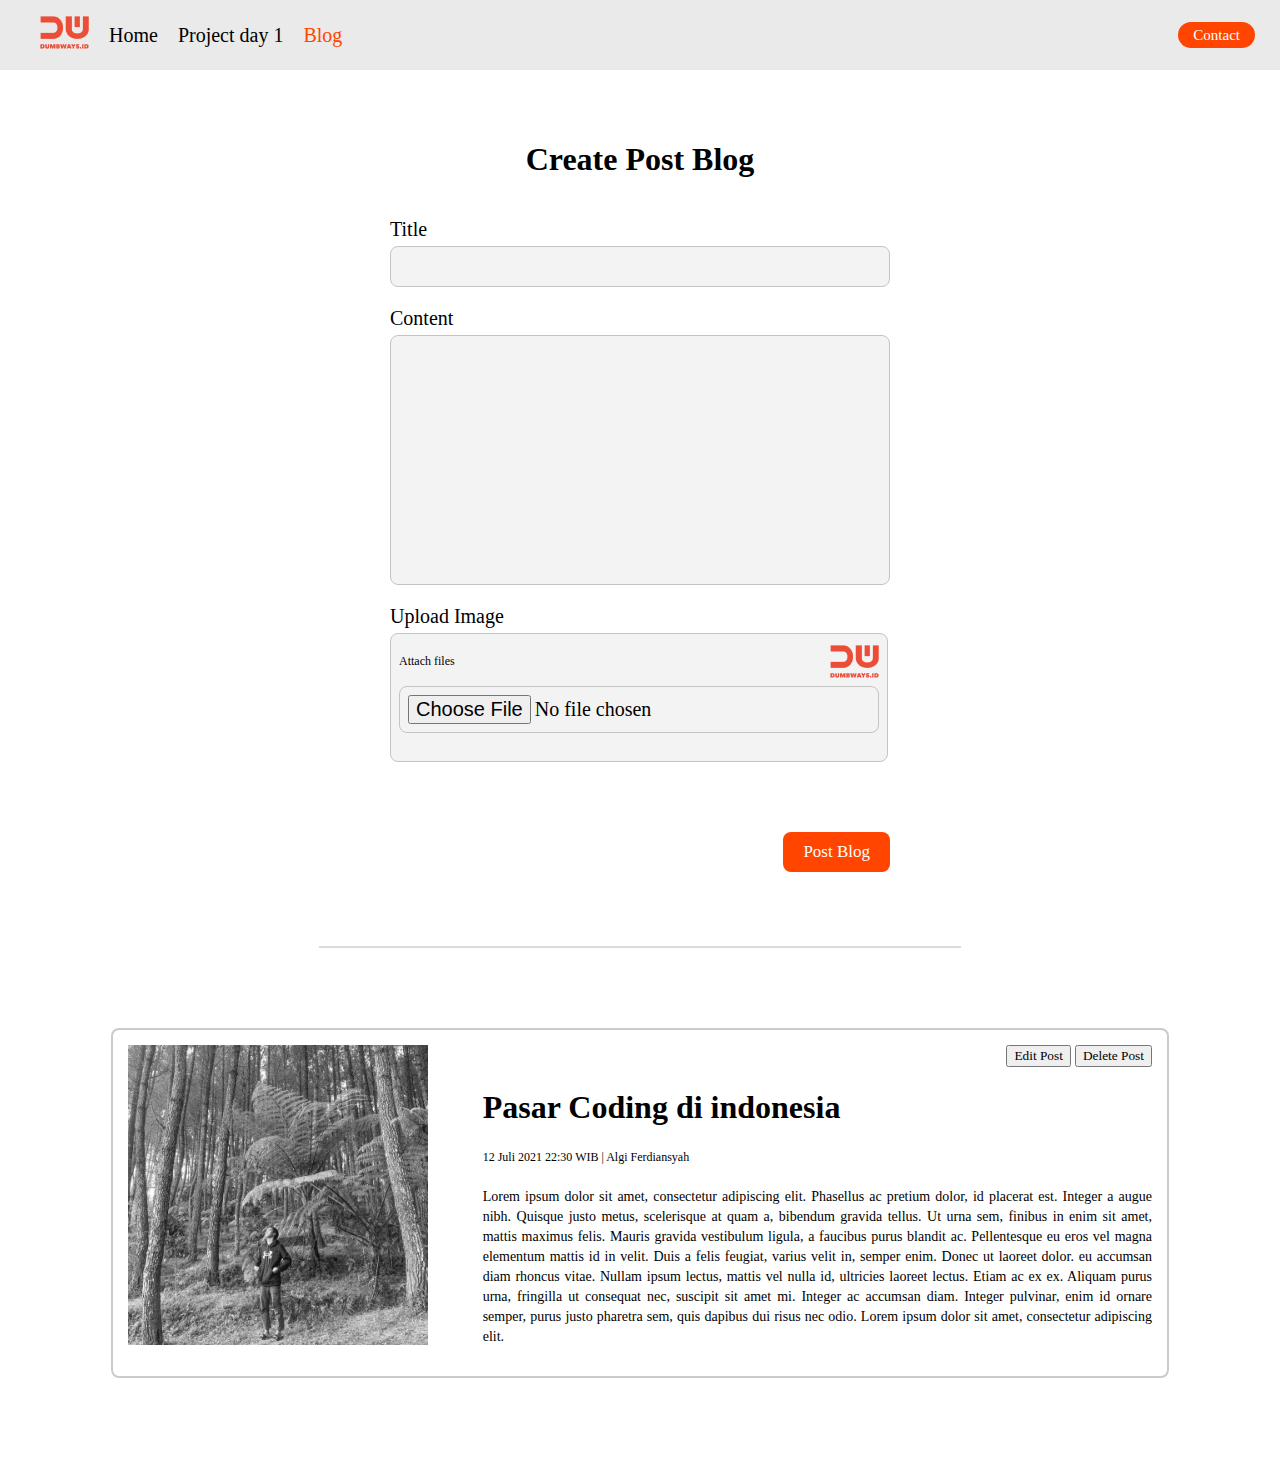
==== blog.html @ cc8b9256 "Materi day 3 - Membuat blog" ====
<html>
    <head>
        <title>Blog</title>
        <link rel="stylesheet" href="css/style.css" />
        <link rel="stylesheet" href="blog.css" />
    </head>
    <body>
        <nav>
            <div class="nav-left">
                <ul>
                    <li>
                        <img src="assets/images/logo.png" alt="dumbways_logo" />
                    </li>
                    <li>
                        <a href="index.html">Home</a>
                    </li>
                    <li>
                        <a href="indexd1.html">Project day 1</a>
                    </li>
                    <li>
                        <a class="active" href="blog.html">Blog</a>
                    </li>
                </ul>
            </div>
            <div class="nav-right">
                <a href="contact.html">Contact</a>
            </div>
        </nav>

        <div class="blog">
            <div>
            <div class="blog-form">
                <div class="blog-container">
                    <form onsubmit="addBlog(event)">
                        <h1>Create Post Blog</h1>
                        <div>
                            <label for="input-blog-title">Title</label>
                            <input type="text" id="input-blog-title"/>
                        </div>
                        <div>
                            <label for="input-blog-content">Content</label>
                            <textarea id="input-blog-content"></textarea>
                        </div>
                        <div>
                            <label>Upload Image</label>
                            <div class="input-blog-image-group">
                                <label for="input-blog-image">
                                    <p>Attach files</p>
                                    <img src="assets/images/logo.png" alt="file"/>
                                </label>
                                <input type="file" id="input-blog-image" />
                            </div>
                        </div>
                        <div class="button-group">
                            <button>Post Blog</button>
                        </div>
                    </form>
                </div>
            </div>

            <hr class="line"/>

            <div class="blog-list">
                <div class="blog-list-item">
                    <div class="blog-image">
                        <img src="assets/images/image.JPG" alt="blog-image"/>
                    </div>
                    <div class="blog-content">
                        <div class="btn-group">
                            <button class="btn-edit">Edit Post</button>
                            <button class="btn-delete">Delete Post</button>
                        </div>
                        <h1><a href="blog-detail.html" target="_blank"
                            >Pasar Coding di indonesia</a>
                        </h1>
                        <div class="detail-blog-content">12 Juli 2021 22:30 WIB | Algi Ferdiansyah</div>
                        <p style="text-align: justify; font-family: 'IM Fell DW Pica', serif;" ;> Lorem ipsum dolor sit
                            amet, consectetur adipiscing elit. Phasellus ac pretium dolor, id placerat est. Integer a augue
                            nibh. Quisque justo metus, scelerisque at quam a, bibendum gravida tellus. Ut urna sem, finibus
                            in enim sit amet, mattis maximus felis. Mauris gravida vestibulum ligula, a faucibus purus
                            blandit ac. Pellentesque eu eros vel magna elementum mattis id in velit. Duis a felis feugiat,
                            varius velit in, semper enim. Donec ut laoreet dolor. eu accumsan diam rhoncus vitae. Nullam
                            ipsum lectus, mattis vel nulla id, ultricies laoreet lectus. Etiam ac ex ex. Aliquam purus urna,
                            fringilla ut consequat nec, suscipit sit amet mi. Integer ac accumsan diam. Integer pulvinar,
                            enim id ornare semper, purus justo pharetra sem, quis dapibus dui risus nec odio. Lorem ipsum
                            dolor sit amet, consectetur adipiscing elit.
                        </p>
                    </div>
                </div>
            </div>
        </div>

        <script src="blog.js"></script>
    </body>
</html>
---- css/style.css ----
@import url('https://fonts.googleapis.com/css2?family=IM+Fell+DW+Pica&family=IM+Fell+Double+Pica:ital@1&family=Poppins:wght@200&family=Raleway:wght@200&display=swap');

* {
    text-decoration: none;
    font-family: 'IM Fell DW Pica', serif;
    color: black;
}

body {
    margin: 0;
    padding: 0;
}

nav {
    background-color: #ebeaea;
    display: flex;
    align-items: center;
}

nav ul {
    display: flex;
    list-style-type: none;
    align-items: center;
}

nav ul li {
    margin-right: 20px;
    font-size: 20px;
}

nav ul li a {
    color: black;
}

nav ul li .active {
    color: orangered;

}

.nav-left {
    flex: 50%;
    /* mengatur lebarnya */
}

.nav-right {
    flex: 50%;
     /* mengatur lebarnya */
    text-align: end;
    margin-right: 25px;
    font-size: 15px;
}

.nav-right a {
background-color: orangered;
padding: 5px 15px;
color: white;
border-radius: 15px;
}

.container {
    display: flex;
    justify-content: center;
    height: 90vh;
    align-items: center;
}

section {
    display: flex;
    width: 80%;
}

.left {
    flex: 30%;
}

.right {
    flex: 70%;
    margin-left: 50px;
}

.skill {
    display: flex;
    margin-top: 30px;
}

.social-media i {
    margin-right: 10px;
    font-size: 25px;
}

.social-mediad1 i {
    
    margin-right: 10px;
    font-size: 25px;
}
---- blog.css ----
.blog-form {
    padding: 50px 0;
    display: flex;
    justify-content: center;

}

.blog-form .blog-container {
    width: 500px;
}

.blog-form .blog-container h1 {
    text-align: center;
    margin-bottom: 40px;
}

.blog-form form label {
    font-size: 20px;
    font-weight: 400;
}

.blog-form form input, textarea {
    width: 100%;
    font-size: 20px;
    font-weight: 400;
    padding: 8px;
    margin-top: 5px;
    margin-bottom: 20px;
    border-radius: 8px;
    background: #f4f3f3;
    border: 1px solid #c4c4c4;
    resize: none;
}

.blog-form form textarea {
    height: 250px;
}

.blog-form form .input-blog-image-group {
    width: 96%;
    font-size: 230x;
    font-weight: 400;
    padding: 8px;
    margin-top: 5px;
    margin-bottom: 20px;
    background: #f4f3f3;
    border: 1px solid #c4c4c4;
    border-radius: 8px;
    cursor: pointer;
}

.blog-form form .input-blog-image-group label p {
     font-size: 12px;
}

.blog-form form .input-blog-image-group label {
    cursor: pointer;
    display: flex;
    align-items: center;
    justify-content: space-between;
}

.blog-form form .button-group {
    text-align: right;
}

.blog-form form button {
    margin-top: 50px;
    padding: 10px 20px;
    font-size: 17px;
    background-color: orangered;
    border-radius: 8px;
    border: none;
    color: white;
    cursor: pointer;
}

.blog .line {
    border: 1px solid #dbdbdb;
    width: 50%;
    margin-left: auto;
    margin-right: auto;
}

/* blog list */
.blog .blog-list {
    margin-top: 80px;
    margin-bottom: 80px;
    display: flex;
    align-items: center;
    flex-direction: column;
}

.blog .blog-list .blog-list-item {
    width: 80%;
    padding: 15px;
    margin-bottom: 20px;
    border: 2px solid #cbcbcb;
    border-radius: 8px;
    display: flex;
}

.blog .blog-list .blog-list-item .blog-image {
    flex: 1;
}

.blog .blog-list .blog-list-item .blog-image img {
    height: 300px;
    object-fit: cover;
}

.blog .blog-list .blog-list-item .blog-content {
    padding-left: 20px;
    flex: 2;
}

.blog .blog-list .btn-group {
    text-align: right;
    margin-bottom: 20px;
}

.blog .blog-list h1 a {
    text-decoration: none;
    color: #000;
}

.blog .blog-list .detail-blog-content {
    font-weight: 300;
    font-size: 12px;
    line-height: 20px;
}

.blog .blog-list .blog-list-item p {
    margin-top: 20px;
    font-weight: normal;
    font-size: 14px;
    line-height: 20px;
    text-align: justify;
}

/* blog detail */
.blog-detail {
    display: flex;
    justify-content: center;
}

.blog-detail-container {
    width: 80%;
    margin: 40px;
}

.blog-detail-container img {
    width: 100%;
}

.blog-detail-container h1 {
    font-style: normal;
    font-weight: 800;
    font-size: 44px;
    line-height: 120%;
    margin-bottom: 15px;
}

.blog-detail-container .author {
    font-weight: 100;
    font-size: 20px;
    line-height: 120%;
    margin-bottom: 20px;
}

.blog-detail-container p {
    margin-top: 40px;
    font-style: normal;
    font-weight: normal;
    font-size: 24px;  
}
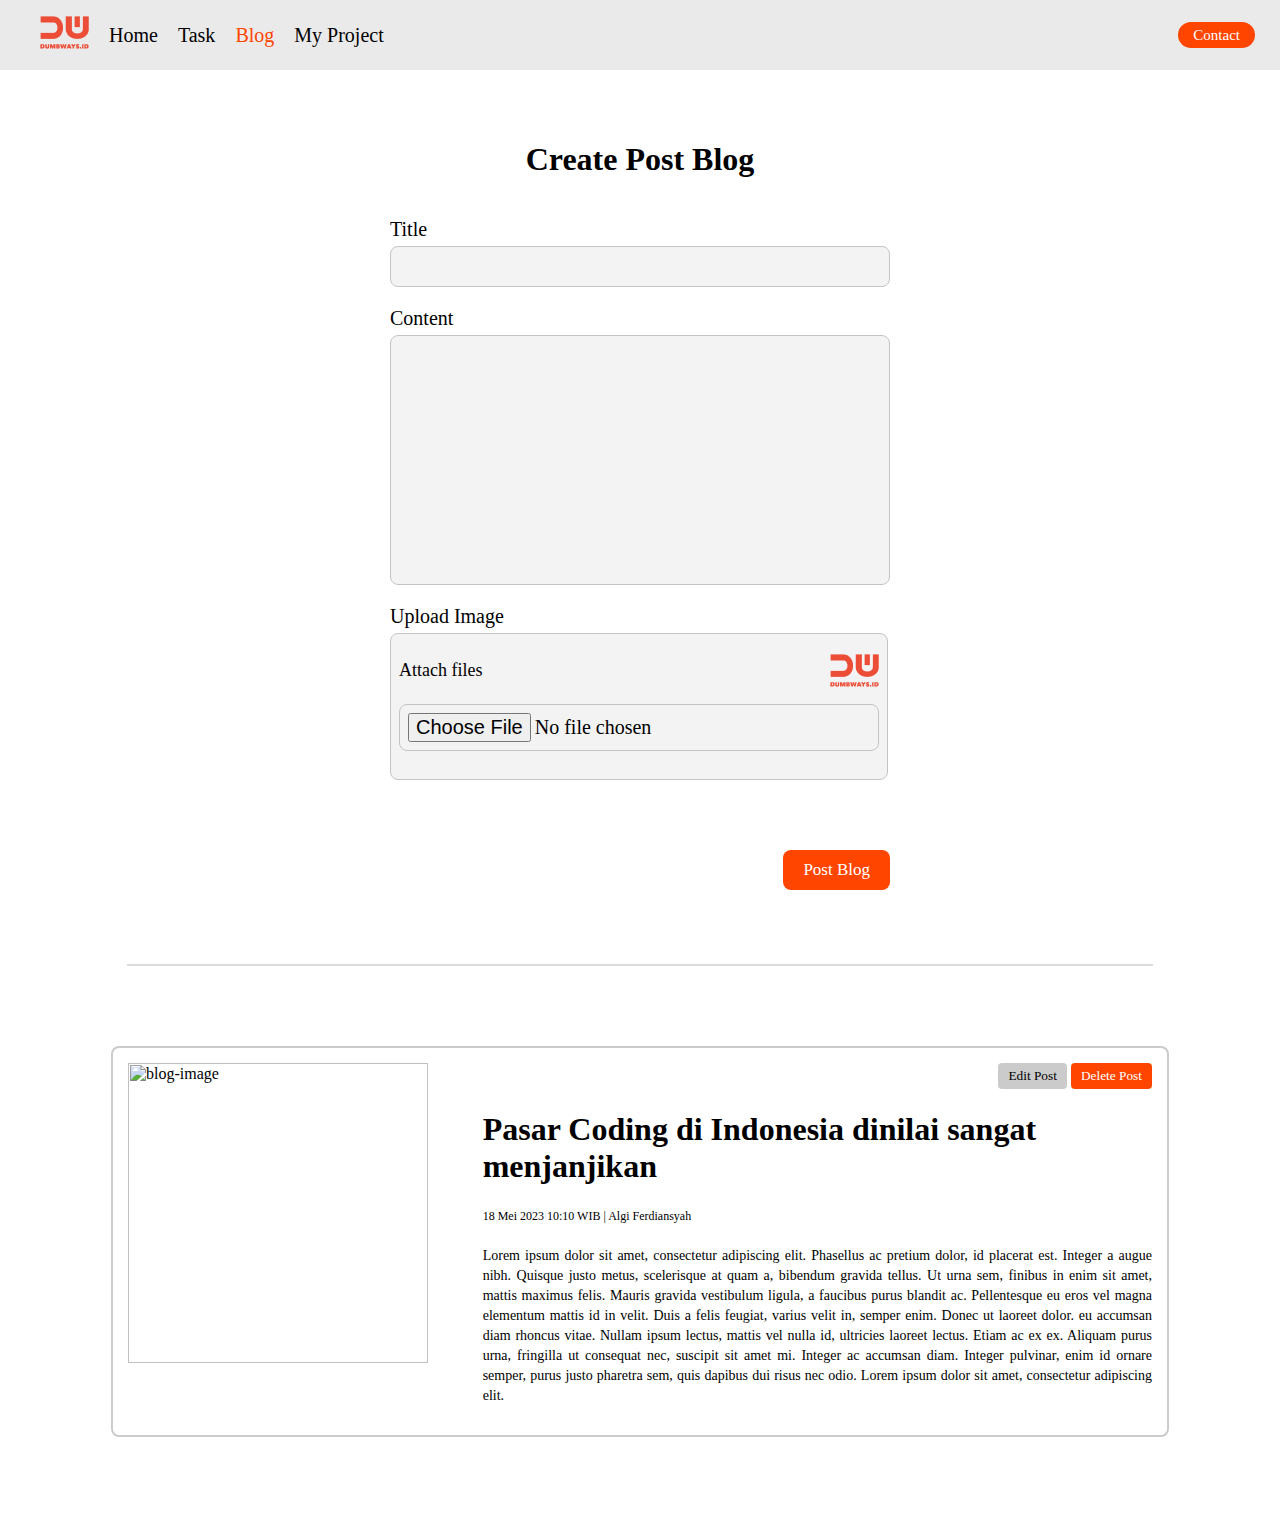
==== commit 7c761161: "created myproject" ====
--- a/blog.html
+++ b/blog.html
@@ -1,6 +1,6 @@
 <html>
     <head>
-        <title>Blog</title>
+        <title>Page Blog - Algi Ferdiansyah</title>
         <link rel="stylesheet" href="css/style.css" />
         <link rel="stylesheet" href="blog.css" />
     </head>
@@ -15,10 +15,13 @@
                         <a href="index.html">Home</a>
                     </li>
                     <li>
-                        <a href="indexd1.html">Project day 1</a>
+                        <a href="indexd1.html">Task</a>
                     </li>
                     <li>
                         <a class="active" href="blog.html">Blog</a>
+                    </li>
+                    <li>
+                        <a href="myproject.html">My Project</a>
                     </li>
                 </ul>
             </div>
@@ -60,10 +63,10 @@
 
             <hr class="line"/>
 
-            <div class="blog-list">
+            <div id="contents" class="blog-list">
                 <div class="blog-list-item">
                     <div class="blog-image">
-                        <img src="assets/images/image.JPG" alt="blog-image"/>
+                        <img src="assets/images/coding.jpg" alt="blog-image"/>
                     </div>
                     <div class="blog-content">
                         <div class="btn-group">
@@ -71,9 +74,9 @@
                             <button class="btn-delete">Delete Post</button>
                         </div>
                         <h1><a href="blog-detail.html" target="_blank"
-                            >Pasar Coding di indonesia</a>
+                            >Pasar Coding di Indonesia dinilai sangat menjanjikan</a>
                         </h1>
-                        <div class="detail-blog-content">12 Juli 2021 22:30 WIB | Algi Ferdiansyah</div>
+                        <div class="detail-blog-content">18 Mei 2023 10:10 WIB | Algi Ferdiansyah</div>
                         <p style="text-align: justify; font-family: 'IM Fell DW Pica', serif;" ;> Lorem ipsum dolor sit
                             amet, consectetur adipiscing elit. Phasellus ac pretium dolor, id placerat est. Integer a augue
                             nibh. Quisque justo metus, scelerisque at quam a, bibendum gravida tellus. Ut urna sem, finibus
@@ -90,6 +93,6 @@
             </div>
         </div>
 
-        <script src="blog.js"></script>
+        <script src="js/blog.js"></script>
     </body>
 </html>--- a/css/style.css
+++ b/css/style.css
@@ -92,4 +92,25 @@
     
     margin-right: 10px;
     font-size: 25px;
-}+}
+
+#barsmenu {
+    display: none;
+}
+
+.hamburger-nav-container {
+    font-size: 23px;
+    list-style-type: none;
+    /* display: none; */
+}
+
+.hamburger-nav-container a {
+    text-decoration: none;
+    color: white;
+    background-color: #9a9a9a;
+    display: flex;
+    align-items: center;
+    justify-content: center;
+    padding: 10px;
+    border: 1px solid white;
+}
--- a/blog.css
+++ b/blog.css
@@ -50,7 +50,7 @@
 }
 
 .blog-form form .input-blog-image-group label p {
-     font-size: 12px;
+     font-size: 18px;
 }
 
 .blog-form form .input-blog-image-group label {
@@ -59,11 +59,13 @@
     align-items: center;
     justify-content: space-between;
 }
-
+/* buttonnya */
 .blog-form form .button-group {
+    margin-top: 10px;
     text-align: right;
 }
 
+/* dalam buttonnya */
 .blog-form form button {
     margin-top: 50px;
     padding: 10px 20px;
@@ -73,11 +75,13 @@
     border: none;
     color: white;
     cursor: pointer;
+    justify-content: right;
 }
 
+/* garis batas antara form dan berita */
 .blog .line {
     border: 1px solid #dbdbdb;
-    width: 50%;
+    width: 80%;
     margin-left: auto;
     margin-right: auto;
 }
@@ -119,6 +123,22 @@
     margin-bottom: 20px;
 }
 
+.blog .blog-list .btn-group .btn-edit {
+    padding: 5px 10px;
+    border: none;
+    border-radius: 4px;
+    background-color: #cbcbcb;
+    color: black;
+}
+
+.blog .blog-list .btn-group .btn-delete {
+    padding: 5px 10px;
+    border: none;
+    border-radius: 4px;
+    background-color: orangered;
+    color: white;
+}
+
 .blog .blog-list h1 a {
     text-decoration: none;
     color: #000;
@@ -146,7 +166,7 @@
 
 .blog-detail-container {
     width: 80%;
-    margin: 40px;
+    margin: 40px 0;
 }
 
 .blog-detail-container img {
@@ -172,6 +192,8 @@
     margin-top: 40px;
     font-style: normal;
     font-weight: normal;
-    font-size: 24px;  
+    font-size: 24px;
+    line-height: 240%;
+    text-align: justify;
 }
 
